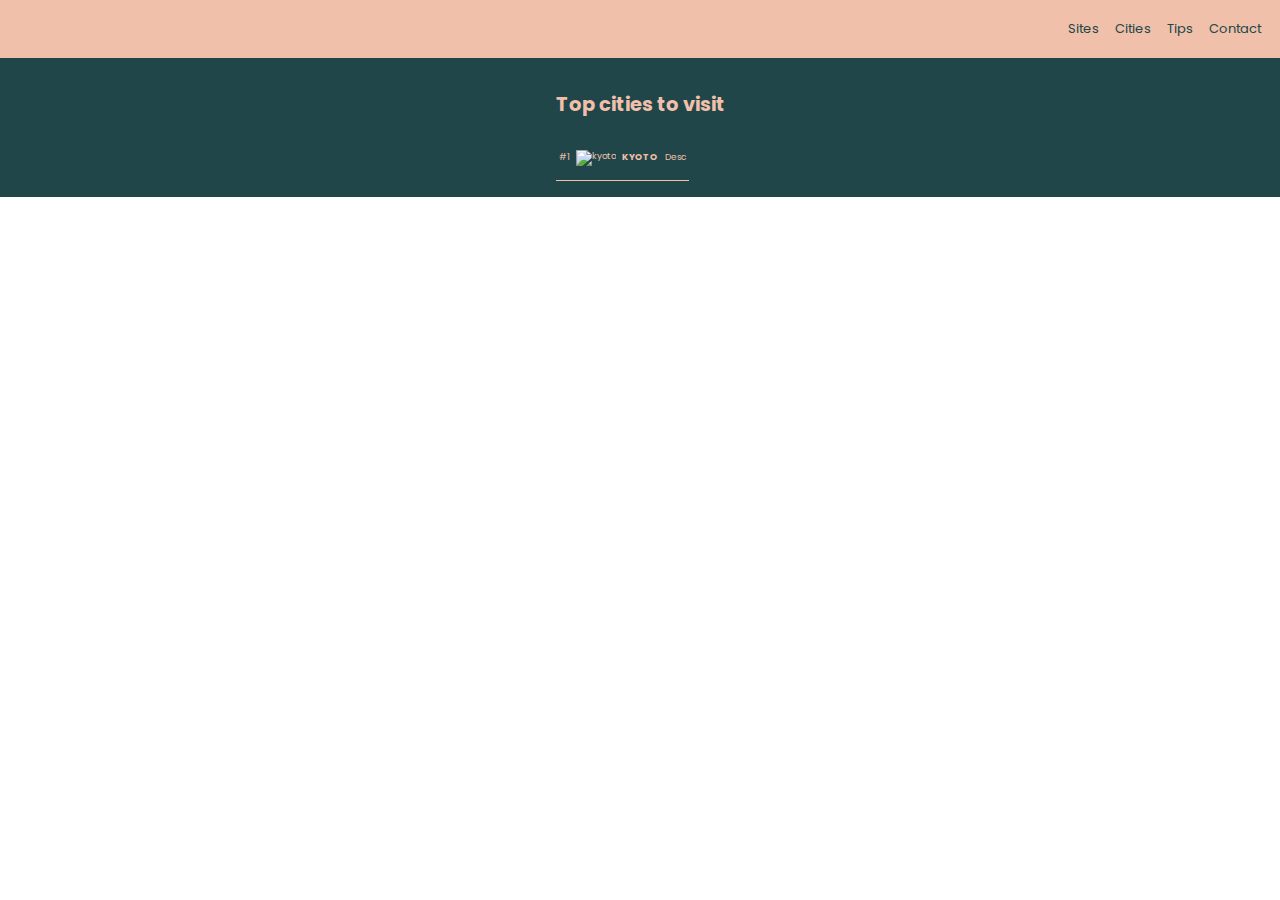
==== pages/cities.html @ dfc7bea6 "initial commit" ====
<!DOCTYPE html>
<html lang="en">
<head>
    <meta charset="UTF-8">
    <meta http-equiv="X-UA-Compatible" content="IE=edge">
    <meta name="viewport" content="width=device-width, initial-scale=1.0">
    <script src="https://kit.fontawesome.com/1e8956d915.js" crossorigin="anonymous"></script>
    <link rel="stylesheet" href="/css/mystyle.css">
    <title>Cities</title>
</head>
<body>
    <nav>
        <div class="logo">
            <i class="fa fa-mountain-city"></i>
        </div>
        <div class="navtxt">
            <ul>
                <li><a href="./sites.html">Sites</a></li>
                <li><a href="./cities.html">Cities</a></li>
                <li><a href="">Tips</a></li>
                <li><a href="">Contact</a></li>
            </ul>
        </div>
    </nav>
    <main class="container">
        <section>
            <h2>Top cities to visit</h2>
            <table  cellpadding="0" cellspacing="0">
                <tr>
                  <td class="rating">#1</td>
                  <td><img src="https://source.unsplash.com/u27Rrbs9Dwc" alt="kyoto"></td>
                  <td><h4>KYOTO</h4></td>
                  <td><p>Desc</p></td>
                </tr>
      
            </table>

        </section>
    </main>
    
</body>
</html>
---- css/mystyle.css ----
@import url('https://fonts.googleapis.com/css2?family=Poppins:wght@200;400;500;800&display=swap');
@import url('https://fonts.googleapis.com/css2?family=Roboto:wght@300;400;500;700;900&display=swap');
@import url('https://fonts.googleapis.com/css2?family=Pacifico&display=swap');

:root {
    --darkblue: #204649;
    --teal:  #5ddfba;
    --mint: #95C5C8;
    --blush: #F0C0AA;
    --pink: #C06C84;
    --purple: #6C5B7B;
}
* {
    margin: 0;
    padding: 0;
    box-sizing: border-box;
}
body {
    font-family: 'Poppins', sans-serif;
    /* font-family: 'Roboto', sans-serif;*/
    font-size: small;
    color: var(--darkblue);   
}
nav {
    padding: 0.7rem;
    display: flex;
    flex-direction: row;
    justify-content: space-between;
    background-color: var(--blush);
}
nav ul {
    display: flex;
    flex-direction: row;
    list-style: none;
    background-color: var(--blush);
}
nav ul li {
    margin: 0.5rem;
}
nav a {
    text-decoration: none;
    color: var(--darkblue);    
}
.hero {
    background-color: #5ddfba;
    background:url('https://source.unsplash.com/u27Rrbs9Dwc');
    background-position: center;
    background-repeat: no-repeat;
    background-size: cover;
    color: var(--teal);
    display: flex;
    justify-content: center;
    flex-direction: column;
    align-items: center;
    min-height: 80vh;
}
.hero h1 {
    font-size: 2.5rem;
}
.hero h2 {
    font-family: 'Pacifico', cursive;
}
.fa {
    font-size: 30px;
    color: var(--darkblue);    
}
.container {
    display: flex;
    justify-content: center;
    align-items: center;
    background-color: var(--darkblue);
    padding: 1rem;
    color: var(--blush);
    text-align: center;
}
.container h2 {
    margin: 1rem 0rem;

}
/* TABLE */
table {
    font-size: xx-small;
}
td {
    padding: 0.2rem;
    text-align: center;
    border: 0.2rem;
    border-bottom: solid thin var(--blush);
}
table img {
    max-width: 6rem;
    margin: 0.7rem 0rem;
}
/* FOOTER */
footer {
    display: flex;
    justify-content: space-between;
    padding: 0.7rem;
    font-size: x-small;
    background-color: var(--blush);
}
.footer-right {
    text-align: center;
}
input {
    border-radius: 2rem;
    border-style: none;
    background-color: var(--darkblue);
    padding: 0.2rem 0.5rem;
    margin: 0.2rem 0rem;
}
::placeholder {
    font-size: xx-small;
}
footer button {
    background-color: var(--teal);
    border-radius: 0.7rem;
    border-style: none;
    font-size: xx-small;
    padding: 0.2rem 0.3rem;
}
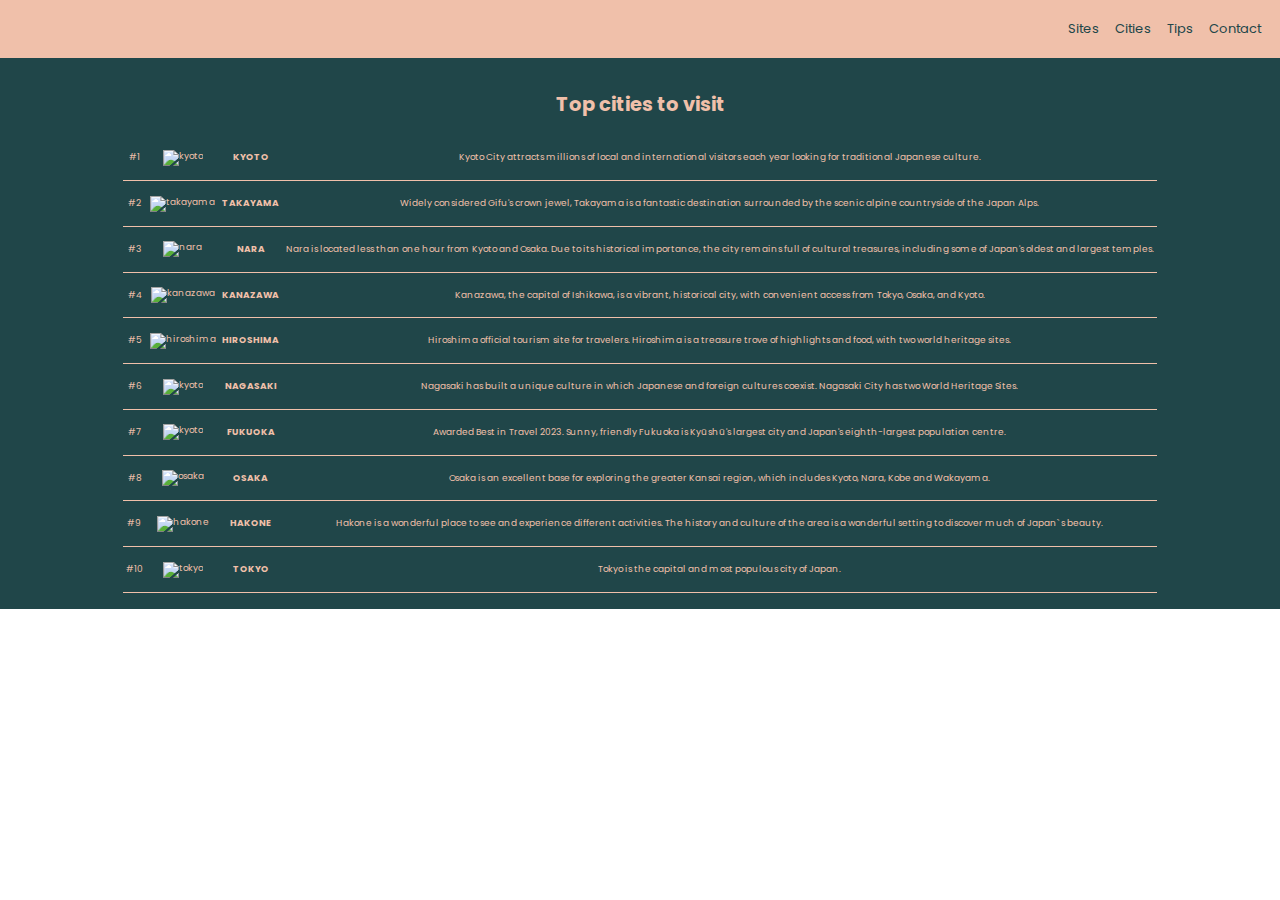
==== commit 5255e71e: "city desc. added" ====
--- a/pages/cities.html
+++ b/pages/cities.html
@@ -28,15 +28,66 @@
             <table  cellpadding="0" cellspacing="0">
                 <tr>
                   <td class="rating">#1</td>
-                  <td><img src="https://source.unsplash.com/u27Rrbs9Dwc" alt="kyoto"></td>
+                  <td><img src="https://source.unsplash.com/_UIN-pFfJ7c" alt="kyoto"></td>
                   <td><h4>KYOTO</h4></td>
-                  <td><p>Desc</p></td>
+                  <td><p>Kyoto City attracts millions of local and international visitors each year looking for traditional Japanese culture. </p></td>
                 </tr>
-      
+                <tr>
+                    <td class="rating">#2</td>
+                    <td><img src="https://source.unsplash.com/4iRQgWHB1qc" alt="takayama"></td>
+                    <td><h4>TAKAYAMA</h4></td>
+                    <td><p>Widely considered Gifu's crown jewel, Takayama is a fantastic destination surrounded by the scenic alpine countryside of the Japan Alps.</p></td>
+                </tr>
+                  
+                <tr>
+                    <td class="rating">#3</td>
+                    <td><img src="https://source.unsplash.com/4OmQ8pDJ5W0" alt="nara"></td>
+                    <td><h4>NARA</h4></td>
+                    <td><p>Nara is located less than one hour from Kyoto and Osaka. Due to its historical importance, the city remains full of cultural treasures, including some of Japan's oldest and largest temples.</p></td>
+                </tr>
+                <tr>
+                    <td class="rating">#4</td>
+                    <td><img src="https://source.unsplash.com/U-KarS82mOY" alt="kanazawa"></td>
+                    <td><h4>KANAZAWA</h4></td>
+                    <td><p>Kanazawa, the capital of Ishikawa, is a vibrant, historical city, with convenient access from Tokyo, Osaka, and Kyoto.</p></td>
+                </tr>
+                <tr>
+                    <td class="rating">#5</td>
+                    <td><img src="https://source.unsplash.com/wzimcgu4n_A" alt="hiroshima"></td>
+                    <td><h4>HIROSHIMA</h4></td>
+                    <td><p>Hiroshima official tourism site for travelers. Hiroshima is a treasure trove of highlights and food, with two world heritage sites.</p></td>
+                </tr>
+                <tr>
+                    <td class="rating">#6</td>
+                    <td><img src="https://source.unsplash.com/_UIN-pFfJ7c" alt="kyoto"></td>
+                    <td><h4>NAGASAKI</h4></td>
+                    <td><p> Nagasaki has built a unique culture in which Japanese and foreign cultures coexist. Nagasaki City has two World Heritage Sites. </p></td>
+                </tr>
+                <tr>
+                    <td class="rating">#7</td>
+                    <td><img src="https://source.unsplash.com/_UIN-pFfJ7c" alt="kyoto"></td>
+                    <td><h4>FUKUOKA</h4></td>
+                    <td><p>Awarded Best in Travel 2023. Sunny, friendly Fukuoka is Kyūshū's largest city and Japan's eighth-largest population centre.</p></td>
+                </tr>
+                <tr>
+                    <td class="rating">#8</td>
+                    <td><img src="https://source.unsplash.com/uBfK5i6j1B8" alt="osaka"></td>
+                    <td><h4>OSAKA</h4></td>
+                    <td><p>Osaka is an excellent base for exploring the greater Kansai region, which includes Kyoto, Nara, Kobe and Wakayama.</p></td></tr>
+                <tr>
+                    <td class="rating">#9</td>
+                    <td><img src="https://source.unsplash.com/ieHfF8tDyn8" alt="hakone"></td>
+                    <td><h4>HAKONE</h4></td>
+                    <td><p>Hakone is a wonderful place to see and experience different activities. The history and culture of the area is a wonderful setting to discover much of Japan`s beauty.</p></td>
+                </tr>
+                <tr>
+                    <td class="rating">#10</td>
+                    <td><img src="https://source.unsplash.com/layMbSJ3YOE" alt="tokyo"></td>
+                    <td><h4>TOKYO</h4></td>
+                    <td><p>Tokyo is the capital and most populous city of Japan.</p></td>
+                </tr>
             </table>
-
         </section>
     </main>
-    
 </body>
 </html>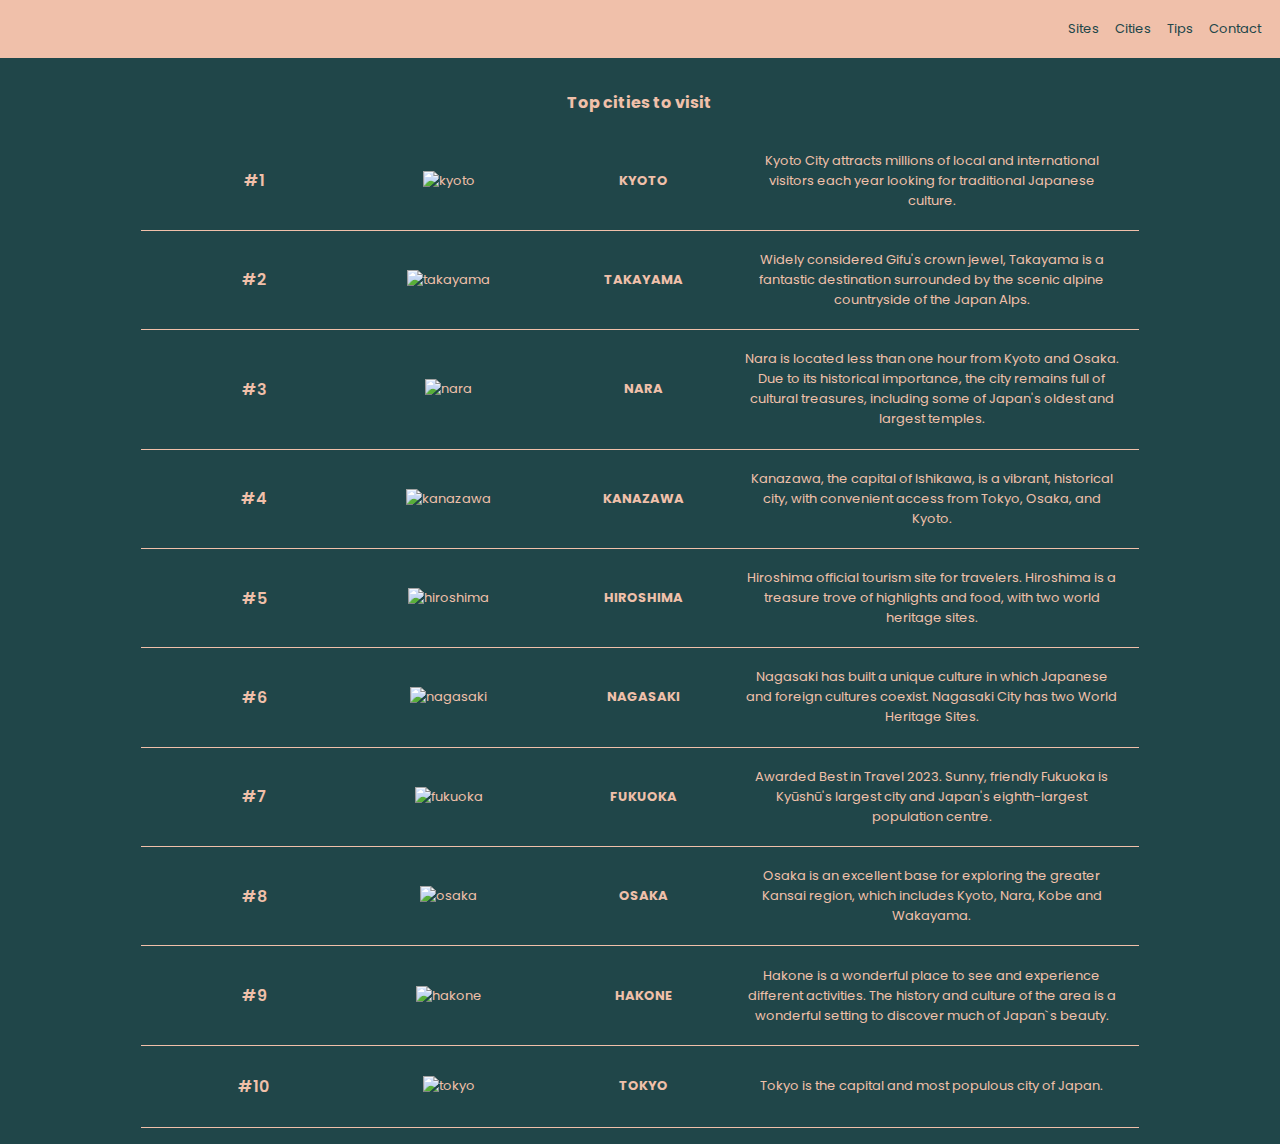
==== commit e4fe7011: "media queries added" ====
--- a/pages/cities.html
+++ b/pages/cities.html
@@ -30,61 +30,61 @@
                   <td class="rating">#1</td>
                   <td><img src="https://source.unsplash.com/_UIN-pFfJ7c" alt="kyoto"></td>
                   <td><h4>KYOTO</h4></td>
-                  <td><p>Kyoto City attracts millions of local and international visitors each year looking for traditional Japanese culture. </p></td>
+                  <td class="description"><p>Kyoto City attracts millions of local and international visitors each year looking for traditional Japanese culture. </p></td>
                 </tr>
                 <tr>
                     <td class="rating">#2</td>
                     <td><img src="https://source.unsplash.com/4iRQgWHB1qc" alt="takayama"></td>
                     <td><h4>TAKAYAMA</h4></td>
-                    <td><p>Widely considered Gifu's crown jewel, Takayama is a fantastic destination surrounded by the scenic alpine countryside of the Japan Alps.</p></td>
+                    <td class="description"><p>Widely considered Gifu's crown jewel, Takayama is a fantastic destination surrounded by the scenic alpine countryside of the Japan Alps.</p></td>
                 </tr>
                   
                 <tr>
                     <td class="rating">#3</td>
                     <td><img src="https://source.unsplash.com/4OmQ8pDJ5W0" alt="nara"></td>
                     <td><h4>NARA</h4></td>
-                    <td><p>Nara is located less than one hour from Kyoto and Osaka. Due to its historical importance, the city remains full of cultural treasures, including some of Japan's oldest and largest temples.</p></td>
+                    <td class="description"><p>Nara is located less than one hour from Kyoto and Osaka. Due to its historical importance, the city remains full of cultural treasures, including some of Japan's oldest and largest temples.</p></td>
                 </tr>
                 <tr>
                     <td class="rating">#4</td>
                     <td><img src="https://source.unsplash.com/U-KarS82mOY" alt="kanazawa"></td>
                     <td><h4>KANAZAWA</h4></td>
-                    <td><p>Kanazawa, the capital of Ishikawa, is a vibrant, historical city, with convenient access from Tokyo, Osaka, and Kyoto.</p></td>
+                    <td class="description"><p>Kanazawa, the capital of Ishikawa, is a vibrant, historical city, with convenient access from Tokyo, Osaka, and Kyoto.</p></td>
                 </tr>
                 <tr>
                     <td class="rating">#5</td>
                     <td><img src="https://source.unsplash.com/wzimcgu4n_A" alt="hiroshima"></td>
                     <td><h4>HIROSHIMA</h4></td>
-                    <td><p>Hiroshima official tourism site for travelers. Hiroshima is a treasure trove of highlights and food, with two world heritage sites.</p></td>
+                    <td class="description"><p>Hiroshima official tourism site for travelers. Hiroshima is a treasure trove of highlights and food, with two world heritage sites.</p></td>
                 </tr>
                 <tr>
                     <td class="rating">#6</td>
-                    <td><img src="https://source.unsplash.com/_UIN-pFfJ7c" alt="kyoto"></td>
+                    <td><img src="https://source.unsplash.com/ERVZMxv0hQw" alt="nagasaki"></td>
                     <td><h4>NAGASAKI</h4></td>
-                    <td><p> Nagasaki has built a unique culture in which Japanese and foreign cultures coexist. Nagasaki City has two World Heritage Sites. </p></td>
+                    <td class="description"><p> Nagasaki has built a unique culture in which Japanese and foreign cultures coexist. Nagasaki City has two World Heritage Sites. </p></td>
                 </tr>
                 <tr>
                     <td class="rating">#7</td>
-                    <td><img src="https://source.unsplash.com/_UIN-pFfJ7c" alt="kyoto"></td>
+                    <td><img src="https://source.unsplash.com/HxECQuUJQ-k" alt="fukuoka"></td>
                     <td><h4>FUKUOKA</h4></td>
-                    <td><p>Awarded Best in Travel 2023. Sunny, friendly Fukuoka is Kyūshū's largest city and Japan's eighth-largest population centre.</p></td>
+                    <td class="description"><p>Awarded Best in Travel 2023. Sunny, friendly Fukuoka is Kyūshū's largest city and Japan's eighth-largest population centre.</p></td>
                 </tr>
                 <tr>
                     <td class="rating">#8</td>
                     <td><img src="https://source.unsplash.com/uBfK5i6j1B8" alt="osaka"></td>
                     <td><h4>OSAKA</h4></td>
-                    <td><p>Osaka is an excellent base for exploring the greater Kansai region, which includes Kyoto, Nara, Kobe and Wakayama.</p></td></tr>
+                    <td class="description"><p>Osaka is an excellent base for exploring the greater Kansai region, which includes Kyoto, Nara, Kobe and Wakayama.</p></td></tr>
                 <tr>
                     <td class="rating">#9</td>
                     <td><img src="https://source.unsplash.com/ieHfF8tDyn8" alt="hakone"></td>
                     <td><h4>HAKONE</h4></td>
-                    <td><p>Hakone is a wonderful place to see and experience different activities. The history and culture of the area is a wonderful setting to discover much of Japan`s beauty.</p></td>
+                    <td class="description"><p>Hakone is a wonderful place to see and experience different activities. The history and culture of the area is a wonderful setting to discover much of Japan`s beauty.</p></td>
                 </tr>
                 <tr>
                     <td class="rating">#10</td>
                     <td><img src="https://source.unsplash.com/layMbSJ3YOE" alt="tokyo"></td>
                     <td><h4>TOKYO</h4></td>
-                    <td><p>Tokyo is the capital and most populous city of Japan.</p></td>
+                    <td class="description"><p>Tokyo is the capital and most populous city of Japan.</p></td>
                 </tr>
             </table>
         </section>
--- a/css/mystyle.css
+++ b/css/mystyle.css
@@ -77,19 +77,39 @@
     margin: 1rem 0rem;
 
 }
+section {
+    overflow: hidden;
+}
 /* TABLE */
 table {
     font-size: xx-small;
+    display: flex;
+    width: 100%;
+}
+tr {
+    display: flex;
+    flex-direction: column;
+    align-items: center;
+    border-bottom: solid thin var(--blush);
+    padding: 0.5rem;
 }
 td {
     padding: 0.2rem;
     text-align: center;
     border: 0.2rem;
-    border-bottom: solid thin var(--blush);
+    flex: 1;
+}
+table .rating {
+    font-weight: 600;
+    font-size: small;
 }
 table img {
-    max-width: 6rem;
     margin: 0.7rem 0rem;
+    width: 100%;
+}
+table img:hover {
+    scale: 110%;
+    transition: 0.7s;
 }
 /* FOOTER */
 footer {
@@ -119,3 +139,40 @@
     font-size: xx-small;
     padding: 0.2rem 0.3rem;
 }
+/* MEDIA QUERIES */
+
+
+@media (min-width: 560px) {
+    section {
+        width: 80%;
+    }
+    section h2, table .rating {
+        font-size: medium;
+    }
+    table {
+        font-size: small;
+    }
+    tr {
+        flex-direction: row;
+        padding: 1rem;
+    }
+    .description {
+        flex-grow: 2;
+    }
+
+}
+@media (min-width: 1300px) {
+    table {
+        font-size: large;
+
+    }
+    section h2, table .rating {
+        font-size: xx-large;
+    }
+    section {
+        width: 70%;
+    }
+    table img {
+        min-width: 20rem;
+    }
+}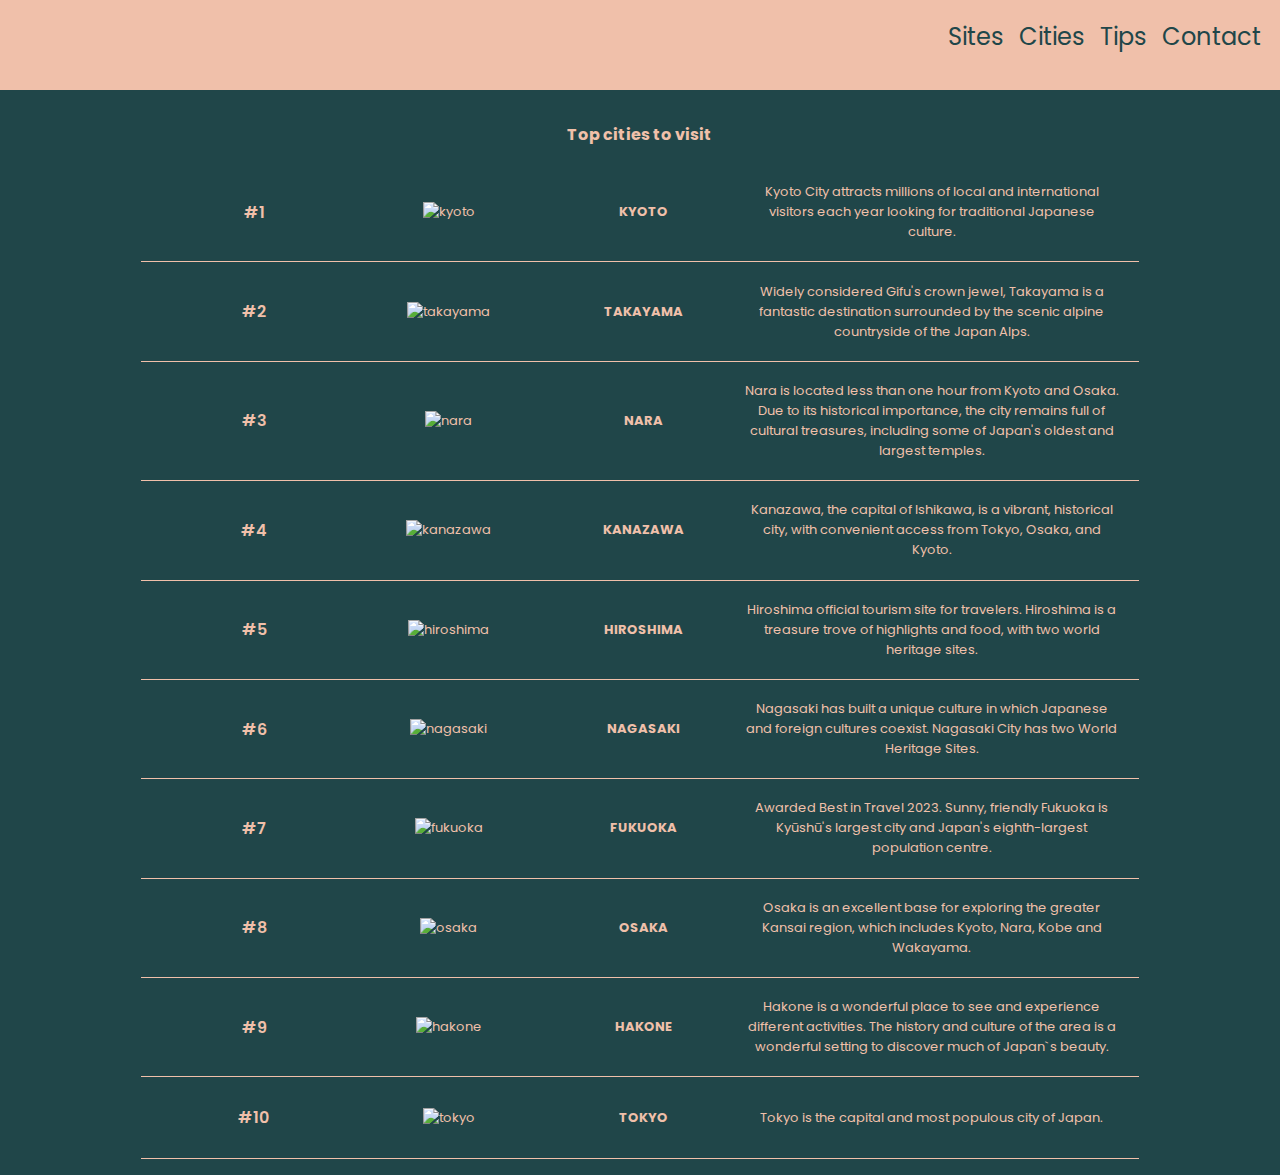
==== commit 27b91d93: "contact form addded" ====
--- a/pages/cities.html
+++ b/pages/cities.html
@@ -5,6 +5,7 @@
     <meta http-equiv="X-UA-Compatible" content="IE=edge">
     <meta name="viewport" content="width=device-width, initial-scale=1.0">
     <script src="https://kit.fontawesome.com/1e8956d915.js" crossorigin="anonymous"></script>
+    <link rel="stylesheet" href="./css/normalize.css">
     <link rel="stylesheet" href="/css/mystyle.css">
     <title>Cities</title>
 </head>
@@ -18,7 +19,7 @@
                 <li><a href="./sites.html">Sites</a></li>
                 <li><a href="./cities.html">Cities</a></li>
                 <li><a href="">Tips</a></li>
-                <li><a href="">Contact</a></li>
+                <li><a href="./contact.html">Contact</a></li>
             </ul>
         </div>
     </nav>
--- a/css/mystyle.css
+++ b/css/mystyle.css
@@ -20,6 +20,8 @@
     /* font-family: 'Roboto', sans-serif;*/
     font-size: small;
     color: var(--darkblue);   
+    height: 100vh;
+    background-color: var(--darkblue);
 }
 nav {
     padding: 0.7rem;
@@ -27,6 +29,7 @@
     flex-direction: row;
     justify-content: space-between;
     background-color: var(--blush);
+    height: 10%;
 }
 nav ul {
     display: flex;
@@ -41,6 +44,7 @@
     text-decoration: none;
     color: var(--darkblue);    
 }
+/* HERO */
 .hero {
     background-color: #5ddfba;
     background:url('https://source.unsplash.com/u27Rrbs9Dwc');
@@ -52,7 +56,8 @@
     justify-content: center;
     flex-direction: column;
     align-items: center;
-    min-height: 80vh;
+    text-align: center;
+    height: 80%;
 }
 .hero h1 {
     font-size: 2.5rem;
@@ -72,10 +77,10 @@
     padding: 1rem;
     color: var(--blush);
     text-align: center;
+    min-height: 70%;
 }
 .container h2 {
     margin: 1rem 0rem;
-
 }
 section {
     overflow: hidden;
@@ -114,34 +119,108 @@
 /* FOOTER */
 footer {
     display: flex;
-    justify-content: space-between;
-    padding: 0.7rem;
+    justify-content: space-around;
     font-size: x-small;
     background-color: var(--blush);
+    align-items: center;
+    height: 10%;
 }
 .footer-right {
     text-align: center;
 }
-input {
-    border-radius: 2rem;
-    border-style: none;
-    background-color: var(--darkblue);
-    padding: 0.2rem 0.5rem;
-    margin: 0.2rem 0rem;
+/* CONTACT */ 
+form {
+    display: flex;
+    flex-direction: column;
+    background-color: var(--blush);
+    padding: 1rem;
+    color: var(--darkblue);
+    width: 70%;
+}
+.form-img {
+    margin-bottom: 1rem;
+    border-radius: 1rem;
+    position: relative;
+    text-align: center;
+    color: white;
+}
+form img {
+    max-width: 100%;
+    opacity: 0.6;
+}
+.form-title {
+    position: absolute;
+    top: 50%;
+    left: 50%;
+    transform: translate(-50%, -50%);
+    color: #204649;
+}
+form input[type="text"],form input[type="email"] {
+    background: none;
+    border: none;
+    border-bottom: 0.001rem solid var(--darkblue);
+    margin-bottom: 0.5rem;
+}
+textarea {
+    background: none;
+    border: 0.001rem solid var(--darkblue);
+    padding: 0.2rem;
+}
+form input[type="submit"] {
+    margin-top: 0.5rem;
+    padding: 0.2rem 0rem;
+    background-color: var(--teal);
+    border: none;
+}
+/* NEWSLETTER */
+#Newsletter {
+    position: relative;
+    display: inline-block;
+    margin: 0.3rem 0rem;
 }
 ::placeholder {
     font-size: xx-small;
 }
-footer button {
+#Newsletter input[type=text] {
+    position: relative;
+    height: 1.2rem;
+    box-sizing: border-box;
+    background-color: #ffffff;
+    padding: 0.2rem;
+ }
+#Newsletter input[type=submit] {
+    position:absolute;
+    height: 100%;
+    top: 0px;
+    right: 0px;
+    border: none;
+    color: var(--darkblue);
+    display: block;
     background-color: var(--teal);
-    border-radius: 0.7rem;
-    border-style: none;
-    font-size: xx-small;
-    padding: 0.2rem 0.3rem;
+    cursor: pointer;
+    padding: 0rem 0.3rem;
+    font-size: x-small;
+    font-weight: 500;
+}
+#Newsletter input:-webkit-autofill {
+    -webkit-box-shadow: inset 0 0 0px 9999px white;
+}
+input[type=submit]:hover, #Newsletter input[type=submit]:hover  {
+    background-color: var(--purple);
+    color: var(--teal);
+    transition: 0.3s;
+    transition-timing-function: ease-in;
 }
 /* MEDIA QUERIES */
 
-
+@media (max-height: 660px) and (max-width: 1400px ){
+    .hero {
+        height: 80%;
+    }
+    footer {
+        height: 17%;
+    }
+}
 @media (min-width: 560px) {
     section {
         width: 80%;
@@ -159,12 +238,34 @@
     .description {
         flex-grow: 2;
     }
+    form {
+        width: 30%;
+    }
+}
+@media (min-width: 1000px) {
+    nav {
+        font-size: x-large;
+    }
+    .hero h1 {
+        font-size: 8rem;
+    }
+    .hero h2 {
+        font-size: 5rem;
+    }
+}
+@media (min-width: 1300px)  {
+    .hero h1 {
+        font-size: 4rem;
+    }
+    .hero h2 {
+        font-size: 3rem;
+    }
+    nav {
+        font-size: large;
+    }
 
-}
-@media (min-width: 1300px) {
     table {
         font-size: large;
-
     }
     section h2, table .rating {
         font-size: xx-large;
@@ -175,4 +276,7 @@
     table img {
         min-width: 20rem;
     }
-}+    footer {
+        font-size: large;
+    }
+}
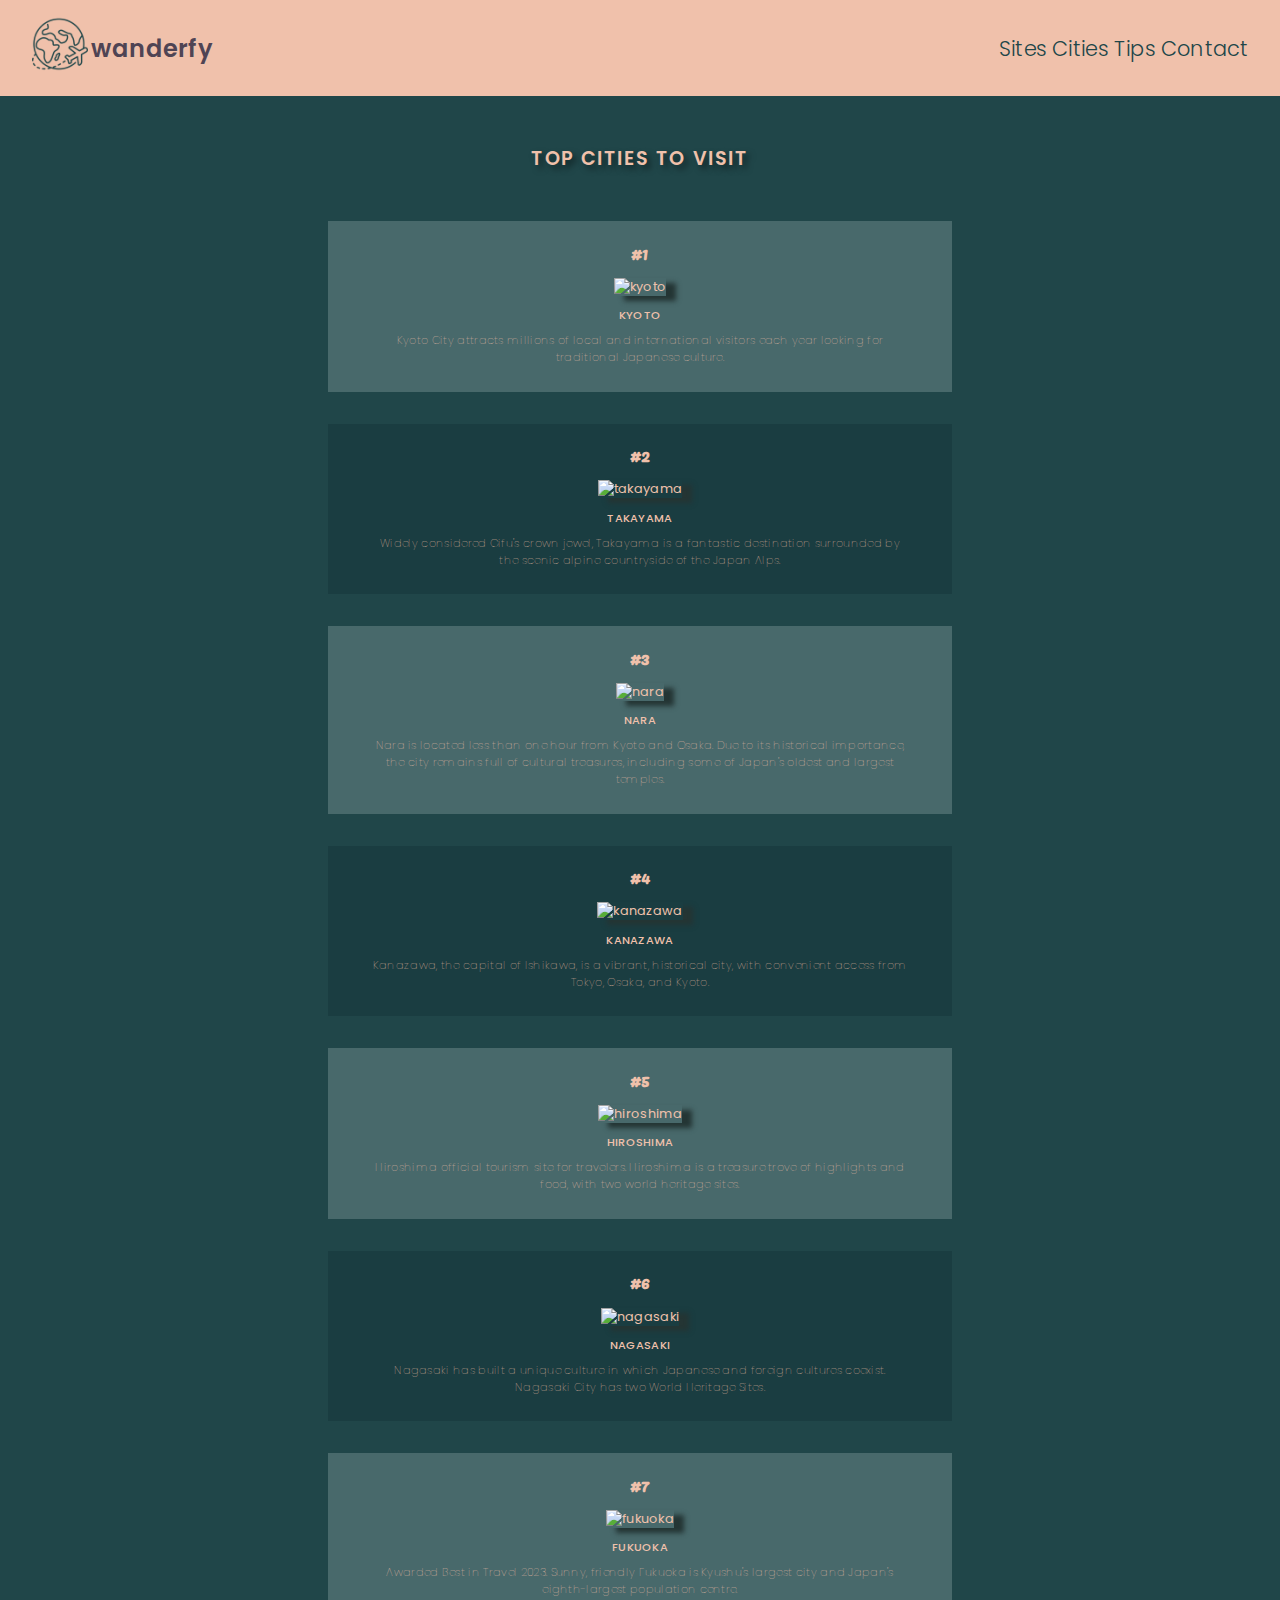
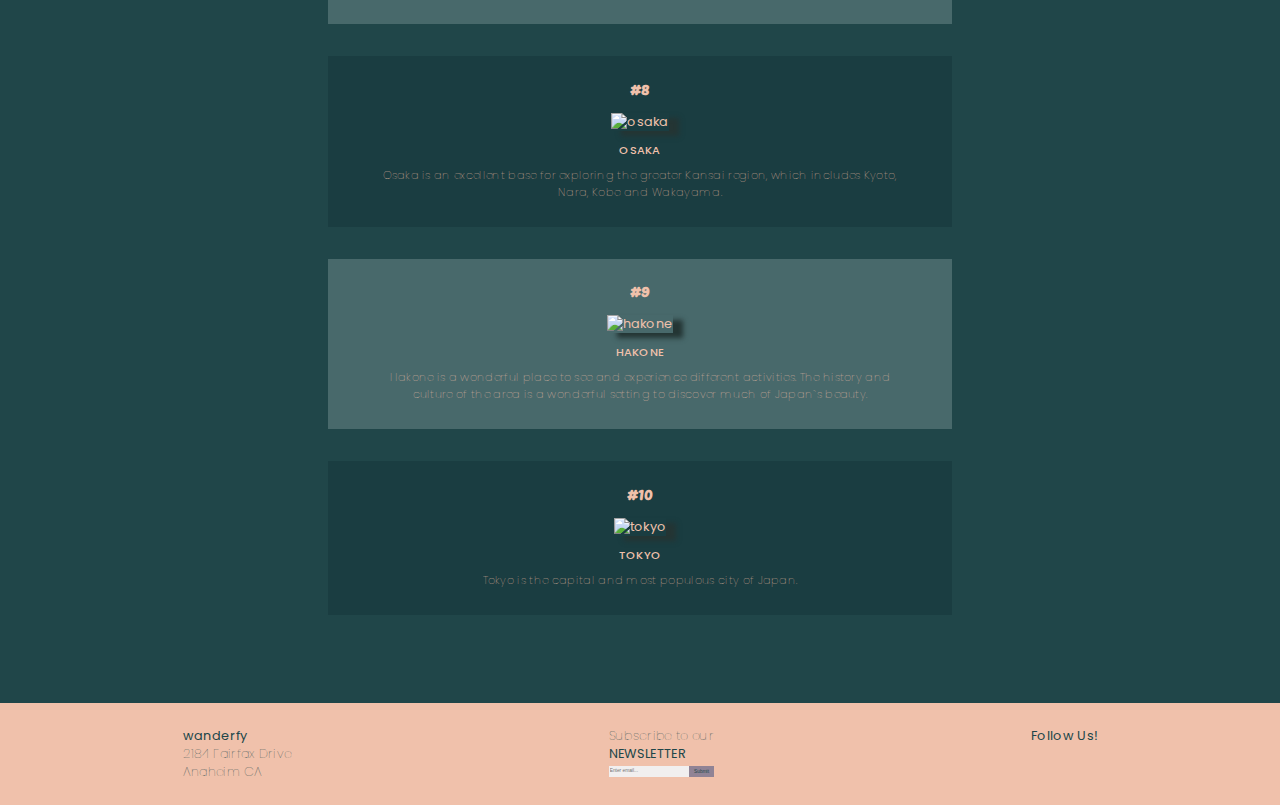
==== commit 5dce0d27: "more @media rules" ====
--- a/pages/cities.html
+++ b/pages/cities.html
@@ -11,22 +11,25 @@
 </head>
 <body>
     <nav>
-        <div class="logo">
-            <i class="fa fa-mountain-city"></i>
-        </div>
-        <div class="navtxt">
-            <ul>
-                <li><a href="./sites.html">Sites</a></li>
-                <li><a href="./cities.html">Cities</a></li>
-                <li><a href="">Tips</a></li>
-                <li><a href="./contact.html">Contact</a></li>
-            </ul>
+        <div class="navcontainer">
+            <div class="logo">
+                <a href="/index.html"><img src="/images/travel.png"></a>
+                <h3>wanderfy</h3>
+            </div>
+            <div class="navtxt">
+                <ul>
+                    <li><a href="./sites.html">Sites</a></li>
+                    <li><a href="./cities.html">Cities</a></li>
+                    <li><a href="./tips.html">Tips</a></li>
+                    <li><a href="./contact.html">Contact</a></li>
+                </ul>
+            </div>
         </div>
     </nav>
-    <main class="container">
-        <section>
-            <h2>Top cities to visit</h2>
-            <table  cellpadding="0" cellspacing="0">
+    <main>
+        <div class="tablecontainer">
+            <h2 class="title">Top cities to visit</h2>
+            <table>
                 <tr>
                   <td class="rating">#1</td>
                   <td><img src="https://source.unsplash.com/_UIN-pFfJ7c" alt="kyoto"></td>
@@ -39,7 +42,6 @@
                     <td><h4>TAKAYAMA</h4></td>
                     <td class="description"><p>Widely considered Gifu's crown jewel, Takayama is a fantastic destination surrounded by the scenic alpine countryside of the Japan Alps.</p></td>
                 </tr>
-                  
                 <tr>
                     <td class="rating">#3</td>
                     <td><img src="https://source.unsplash.com/4OmQ8pDJ5W0" alt="nara"></td>
@@ -88,7 +90,31 @@
                     <td class="description"><p>Tokyo is the capital and most populous city of Japan.</p></td>
                 </tr>
             </table>
-        </section>
+        </div>
     </main>
+  <!-- Footer start -->
+    <footer>
+        <div class="footer-left">
+            <p><b>wanderfy</b>
+            <p>2184 Fairfax Drive</p>
+            <p>Anaheim CA</p>
+        </div>
+        <div class="footer-center">
+            <p>Subscribe to our</p>
+            <p><b>NEWSLETTER</b>
+            <div class="newsletter">
+                <input type="text" placeholder="Enter email...">             
+                <input type="submit" value="Submit">
+            </div>
+        </div>
+        <div class="footer-right">
+            <p><b>Follow Us!</b>
+            <div class="social-icons">
+                <i class="fa-brands fa-facebook"></i>
+                <i class="fa-brands fa-instagram"></i>
+                <i class="fa-brands fa-twitter"></i>
+            </div>
+        </div>
+    </footer>
 </body>
 </html>--- a/css/mystyle.css
+++ b/css/mystyle.css
@@ -1,282 +1,725 @@
-@import url('https://fonts.googleapis.com/css2?family=Poppins:wght@200;400;500;800&display=swap');
-@import url('https://fonts.googleapis.com/css2?family=Roboto:wght@300;400;500;700;900&display=swap');
+@import url('https://fonts.googleapis.com/css2?family=Poppins:wght@200;300;400;500;800&display=swap');
 @import url('https://fonts.googleapis.com/css2?family=Pacifico&display=swap');
+@import url('https://fonts.googleapis.com/css2?family=Montserrat:wght@200;300;400;500;600&display=swap');
+@import url('https://fonts.googleapis.com/css2?family=Kolker+Brush&display=swap');
+@import url('https://fonts.googleapis.com/css2?family=Zen+Antique&display=swap');
 
 :root {
     --darkblue: #204649;
-    --teal:  #5ddfba;
-    --mint: #95C5C8;
-    --blush: #F0C0AA;
-    --pink: #C06C84;
-    --purple: #6C5B7B;
+    --darkerblue:  #1a3d41;
+    --lightblue:  #48696b;
+    --teal:  #31ffcf;
+    --mint:  #a7d2c8;
+    --blush: #f0c1ab;
+    --dusty:  #908395;
+    --purple:  #4f4454;
+    --whiteish: #f1efef;
 }
 * {
     margin: 0;
     padding: 0;
     box-sizing: border-box;
 }
+html, body { 
+    min-height: 100vh;
+    height: 100%;
+}
 body {
     font-family: 'Poppins', sans-serif;
-    /* font-family: 'Roboto', sans-serif;*/
-    font-size: small;
+    font-size: 0.8rem;
+    letter-spacing: .02rem;
     color: var(--darkblue);   
-    height: 100vh;
     background-color: var(--darkblue);
-}
+    display: flex;
+    flex-direction: column;
+    justify-content: space-between;
+}
+h1 {
+    font-size: 3.5rem;
+    font-weight: 500;
+}
+h2 {
+    font-weight: 300;
+    font-size: 1.2rem;
+}
+h3 {
+    font-size: .8rem;
+}
+h4 {
+    font-weight: 500;
+    font-size: 0.7rem;
+}
+h5 {
+    font-size: 0.6rem;
+    line-height: 1.8rem;
+}
+h6 {
+    font-size: 0.5rem;
+    font-weight: 300;
+}
+p {
+    font-size: 0.7rem;
+    font-weight: 100;
+}
+.title {
+    font-weight: 600;
+    text-shadow: 4px 4px 6px rgba(0,0,0,0.5);
+    letter-spacing: .1rem;
+    margin-bottom: 0.6rem;
+    text-transform: uppercase;
+}
+.container {  
+    color: var(--blush);
+    text-align: center;
+    min-height: calc(100vh - 40px);
+    display: flex;
+    flex-direction: column;
+    justify-content: center;
+    text-align: center;
+}
+.tablecontainer {
+    color: var(--blush);
+    text-align: center;
+    display: flex;
+    flex-direction: column;
+    justify-content: center;
+    text-align: center;
+    margin: 3rem 0rem;
+    align-items: center;
+    width: 100%;
+}
+/* Navigation */
 nav {
-    padding: 0.7rem;
+    min-height: 40px;
+    background-color: var(--blush);
+    display: flex;
+    justify-content: center;
+}
+.navcontainer {
     display: flex;
     flex-direction: row;
     justify-content: space-between;
-    background-color: var(--blush);
-    height: 10%;
+    width: 95%;
+}
+.navtxt {
+    display: flex;
+    flex-direction: column;
+    justify-content: center;
 }
 nav ul {
     display: flex;
     flex-direction: row;
     list-style: none;
-    background-color: var(--blush);
 }
 nav ul li {
-    margin: 0.5rem;
+    margin-left: 0.3rem;
 }
 nav a {
     text-decoration: none;
     color: var(--darkblue);    
+    font-weight: 300;
+    font-size: 0.7rem;
+}
+nav a:hover {
+    color: var(--dusty);
+}
+nav .logo {
+    display: flex;
+    align-items: center;
+} 
+nav img {
+    max-height: 1.5rem;
+}
+nav h3 {
+    text-shadow: none;
+    margin-left: 0.2rem;
+    font-size: 0.6rem;
+    font-weight: 600;
+    letter-spacing: .03rem;
+    color: var(--purple);
 }
 /* HERO */
 .hero {
-    background-color: #5ddfba;
-    background:url('https://source.unsplash.com/u27Rrbs9Dwc');
-    background-position: center;
-    background-repeat: no-repeat;
+    color: var(--teal);
+    display: flex;
+    justify-content: center;
+    flex-direction: column;
+    align-items: center;
+    text-align: left;
+    background-image: url(https://source.unsplash.com/u27Rrbs9Dwc);
+    box-sizing: border-box;
+    justify-content: center;
+    min-height: 100%;
     background-size: cover;
-    color: var(--teal);
-    display: flex;
-    justify-content: center;
-    flex-direction: column;
-    align-items: center;
-    text-align: center;
-    height: 80%;
-}
-.hero h1 {
-    font-size: 2.5rem;
-}
-.hero h2 {
-    font-family: 'Pacifico', cursive;
+}
+.hero h2 span {
+    font-size: 5rem;
+    padding-left: 0.3rem;
+    font-family: 'Kolker Brush', cursive;
+}
+/* Intro */
+.intro {
+    display: flex; 
+    width: 100%;
+    flex-direction: column;  
+    align-items: center;
+    margin-top: 2rem;
+}
+.container .intro .txt {
+    width: 85%;
+}
+/* Gallery Grid */
+.grid {
+    display: grid; 
+    grid-template-rows: 1fr 1fr 1fr 1fr 1fr 1fr 1fr 1fr;
+    grid-template-columns: 1fr 1fr 1fr 1fr 1fr;
+    gap: 0.2rem;
+    height: 100%;
+    min-height: 100vh;    
+    color: var(--darkblue);
+    align-content: center;
+    margin: 2rem 0rem;   
+}
+.grid > div {
+    display: grid;
+    align-items: center;
+    justify-items: center;
+    width: 100%;
+    height: 100%;
+ }
+.grid img {
+    width: 100%;
+    height: 100%;
+    object-fit: cover;
+    opacity: 0.8;
+    filter: hue-rotate(320deg)
+}
+.item-0 {
+    background-color: var(--blush); 
+    grid-row-start: 1;
+    grid-column-start: 1;
+    grid-row-end: 3;
+    grid-column-end: 2;
+}
+.item-1 {
+    background-color: var(--mint);
+    grid-row-start: 1;
+    grid-column-start: 2;
+    grid-row-end: 3;
+    grid-column-end: 4;  
+}
+.item-2 {
+    grid-row-start: 1;
+    grid-column-start: 4;
+    grid-row-end: 3;
+    grid-column-end: 6;
+    color: var(--blush); 
+    background-color: var(--lightblue);
+}
+.item-3 {
+    grid-row-start: 3;
+    grid-column-start: 1;
+    grid-row-end: 5;
+    grid-column-end: 3;
+    color: var(--blush); 
+    background-color: var(--lightblue);
+}
+.item-4 {
+    grid-row-start: 3;
+    grid-column-start: 3;
+    grid-row-end: 5;
+    grid-column-end: 5; 
+}
+.item-5 {
+    background-color: var(--mint); 
+    grid-row-start: 3;
+    grid-column-start: 5;
+    grid-row-end: 5;
+    grid-column-end: 6;
+}
+.item-6 {
+    font-family: 'Zen Antique', serif;
+    background-color: var(--blush); 
+    color: var(--darkblue);
+    grid-row-start: 5;
+    grid-column-start: 1;
+    grid-row-end: 7;
+    grid-column-end: 2;
+}
+.item-7 {
+    grid-row-start: 5;
+    grid-column-start: 2;
+    grid-row-end: 7;
+    grid-column-end: 4;
+}
+.item-8 {
+    grid-row-start: 5;
+    grid-column-start: 4;
+    grid-row-end: 7;
+    grid-column-end: 6;
+    color: var(--blush);
+    background-color: var(--lightblue);
+}
+.item-9 {
+    background-color: var(--mint); 
+    grid-row-start: 7;
+    grid-column-start: 5;
+    grid-row-end: 9;
+    grid-column-end: 6;
+}
+.item-10 {
+    grid-row-start: 7;
+    grid-column-start: 3;
+    grid-row-end: 9;
+    grid-column-end: 5;    
+}
+.item-11 {
+    grid-row-start: 7;
+    grid-column-start: 1;
+    grid-row-end: 9;
+    grid-column-end: 3;
+    color: var(--blush);
+    background-color: var(--lightblue);
+}
+.grid h6 {
+    line-height: 1.5rem;
+    font-size: 1.5rem;
+    opacity: 0.5;
+    font-family: 'Zen Antique', serif;
+}
+.container .grid h4 {
+    font-size: 0.8rem;
+    line-height: 0.9rem;
 }
 .fa {
     font-size: 30px;
     color: var(--darkblue);    
 }
-.container {
-    display: flex;
-    justify-content: center;
-    align-items: center;
+/* SERVICES */ 
+main p {
+    margin: 0.5rem 0.1rem;
+}
+.services {
+    display: flex;
+    flex-direction: column;
+    margin-top: 1rem;
+    margin-bottom: 4.5rem;
+    align-items: center;
+}
+.cards {
+    display: flex;
+    justify-content: center;
+    align-items: center;
+    flex-direction: column;
+    width: 50%;
+}
+.card {
+    display: flex;
+    flex-direction: column;
+    align-items: center;
+    margin: 1.5rem 0rem;
+    padding: 1rem 0.3rem;
+    border-radius: 0.5rem;
+    color: var(--blush);
+    box-shadow: 10px 5px 5px #243534;
+    background: rgba(147,221,204, 0.1);
+    border: 0.05rem solid var(--mint);
+}
+.card:hover {
+    transform: scale(1.05);
+    transition-timing-function: ease-in;
+    transition-duration: 0.2s;
+}
+.box {
+    display: flex;
+    justify-content: center;
+    margin-top: -2.5rem;
+    border-radius: 50%;
+}
+.image {
+    border-radius: 50%;
+    background-color: var(--lightblue);
+    border: 0.05rem solid var(--mint);
+    padding: 0.3rem;
+    margin-bottom: 0.6rem;
+}
+.card img {
+    height: 2rem;
+    width: 2rem;
+    padding: 0.2rem;
+}
+button {
+    background-color: var(--purple);
+    border-style: none;
+    padding: 0.2rem 0.3rem;
+    font-weight: 400;
+    border-radius: 0.2rem;
+    box-shadow: 3px 5px 5px #273635;
+    font-size: 0.6rem;
+    font-family: 'Montserrat', sans-serif;
+    margin-bottom: 0.5rem;
+}
+button span {
+    margin-left: 0.1rem;
+    color: var(--mint);
+}
+button a {
+    text-decoration: none;
+    color: var(--mint);
+}
+button:hover {
     background-color: var(--darkblue);
-    padding: 1rem;
-    color: var(--blush);
+}
+/* TABLE */
+.tablecontainer h2 {
+    margin-bottom: 1rem;
+}
+table {
+    display: flex;
+    width: 95%;
+}
+tr {
+    display: flex;
+    flex-direction: column;
+    align-items: center;
+    margin: 2rem 0.5rem;
+    padding: 0.3rem 0.7rem;
+}
+td {
     text-align: center;
-    min-height: 70%;
-}
-.container h2 {
-    margin: 1rem 0rem;
-}
-section {
-    overflow: hidden;
-}
-/* TABLE */
-table {
-    font-size: xx-small;
-    display: flex;
-    width: 100%;
-}
-tr {
-    display: flex;
-    flex-direction: column;
-    align-items: center;
-    border-bottom: solid thin var(--blush);
-    padding: 0.5rem;
-}
-td {
-    padding: 0.2rem;
-    text-align: center;
-    border: 0.2rem;
-    flex: 1;
 }
 table .rating {
     font-weight: 600;
-    font-size: small;
+    font-size: 1rem;
+    font-family: 'Pacifico', cursive;
+    padding-top: 0.8rem;
+}
+table .description {
+    width: 90%;
+    padding-bottom: 0.8rem;
+}
+tr:nth-child(odd) {
+    background: var(--lightblue);
+}
+tr:nth-child(2n+2) {
+    background: var(--darkerblue);
 }
 table img {
     margin: 0.7rem 0rem;
     width: 100%;
+    box-shadow: 10px 5px 5px #243534;
 }
 table img:hover {
-    scale: 110%;
+    scale: 102%;
     transition: 0.7s;
 }
-/* FOOTER */
-footer {
-    display: flex;
-    justify-content: space-around;
-    font-size: x-small;
-    background-color: var(--blush);
-    align-items: center;
-    height: 10%;
-}
-.footer-right {
-    text-align: center;
-}
-/* CONTACT */ 
-form {
-    display: flex;
-    flex-direction: column;
-    background-color: var(--blush);
-    padding: 1rem;
-    color: var(--darkblue);
-    width: 70%;
-}
-.form-img {
-    margin-bottom: 1rem;
-    border-radius: 1rem;
+table i {
+    font-size: 3vh;
+    margin-top: 0.7rem;
+    color: var(--mint);
+}
+.tips table {
+    width: 92%;
+}
+.tips table tr {
+    margin: 2rem 0rem;
+}
+/* NEWSLETTER */
+.newsletter {
     position: relative;
-    text-align: center;
-    color: white;
-}
-form img {
-    max-width: 100%;
-    opacity: 0.6;
-}
-.form-title {
-    position: absolute;
-    top: 50%;
-    left: 50%;
-    transform: translate(-50%, -50%);
-    color: #204649;
-}
-form input[type="text"],form input[type="email"] {
-    background: none;
-    border: none;
-    border-bottom: 0.001rem solid var(--darkblue);
-    margin-bottom: 0.5rem;
-}
-textarea {
-    background: none;
-    border: 0.001rem solid var(--darkblue);
-    padding: 0.2rem;
-}
-form input[type="submit"] {
-    margin-top: 0.5rem;
-    padding: 0.2rem 0rem;
-    background-color: var(--teal);
-    border: none;
-}
-/* NEWSLETTER */
-#Newsletter {
+    display: flex;
+    margin-top: 0.2rem;
+}
+.newsletter::placeholder { 
+    font-size: 0.2rem;
+    color: rgb(196, 196, 196);
+}
+.newsletter input[type=text] {
     position: relative;
+    box-sizing: border-box;
     display: inline-block;
-    margin: 0.3rem 0rem;
-}
-::placeholder {
-    font-size: xx-small;
-}
-#Newsletter input[type=text] {
-    position: relative;
-    height: 1.2rem;
-    box-sizing: border-box;
-    background-color: #ffffff;
-    padding: 0.2rem;
- }
-#Newsletter input[type=submit] {
-    position:absolute;
-    height: 100%;
-    top: 0px;
-    right: 0px;
+    background-color: var(--whiteish);
+    border: 0.1rem solid var(--whiteish);
+    min-width: 3rem;
+    font-size: 0.2rem;
+    width: 100%;
+}
+.newsletter input[type=submit] {
     border: none;
     color: var(--darkblue);
     display: block;
-    background-color: var(--teal);
+    background-color: var(--dusty);
     cursor: pointer;
-    padding: 0rem 0.3rem;
-    font-size: x-small;
-    font-weight: 500;
-}
-#Newsletter input:-webkit-autofill {
+    position: absolute;
+    top: 0px;
+    right: 0px;
+    font-size: 0.2rem;
+    height: 100%;
+    padding: 0rem 0.1rem;
+}
+.newsletter input:-webkit-autofill {
     -webkit-box-shadow: inset 0 0 0px 9999px white;
 }
-input[type=submit]:hover, #Newsletter input[type=submit]:hover  {
-    background-color: var(--purple);
-    color: var(--teal);
+input[type=submit]:hover, form input[type=submit]:hover  {
+    background-color: var(--lightblue);
+    color: var(--whiteish);
     transition: 0.3s;
     transition-timing-function: ease-in;
 }
+/* Form */ 
+form {
+    display: flex;
+    justify-content: center;
+}
+form h2 {
+    color: var(--lightblue);
+    margin-bottom: 1rem;
+}
+.form-inner {
+    display: flex;
+    flex-direction: column;
+    background-image: url(/images/pattern.png);  
+    background-size: cover;
+    padding: 1rem;  
+    border-radius: 0.1rem;
+    box-shadow: 10px 5px 5px #243534;
+    width: 90%;
+}
+.form-inner input[type=text],.form-inner input[type=email], textarea {
+    padding: 0.3rem 0.5rem;
+    margin: 0.2rem;
+    opacity: 0.5;
+    border: none;
+} 
+textarea {
+    border: none;
+}
+form input::placeholder {
+    color: rgb(144, 144, 144);
+}
+form textarea::placeholder {
+    font-family: 'Poppins', sans-serif;
+    color: rgb(144, 144, 144);
+}
+.form-btn {
+    display: flex;
+    justify-content: end;
+}
+.form-inner input[type=submit] {
+    padding: 0.2rem 0.6rem;
+    margin-top: 0.5rem;
+    font-size: .4rem;
+    background-color: var(--dusty);
+    border: none;
+    font-weight: 300;
+}
+.form-box {
+    display: flex;
+    justify-content: center;
+    max-height: 100vh;
+}
+.form-image {
+    width: 30%;
+    opacity: .8;
+}
+form img {
+    width: 100%;
+    height: 100%;
+}
+/* FOOTER */
+footer {
+    display: flex;
+    flex-direction: row;
+    justify-content: space-around;
+    background-color: var(--blush);
+    text-align: left;
+    padding: 0.5rem 0.2rem;
+    margin-top: 0.5rem;
+    text-shadow: none;
+    width: 100%;
+}
+footer p {
+    font-size: 0.2rem;
+}
+footer h4 {
+    text-decoration: none;
+}
+.footer-left {
+    text-align: left;
+}
+.footer-right {
+    text-align: center;
+}
+.footer-right i {
+    font-size: 0.3rem;
+    margin: .02rem;
+}
+.footer-right i:hover {
+    color: var(--purple);
+    transition: 0.3s;
+    transition-timing-function: ease-in;
+}
 /* MEDIA QUERIES */
+@media (min-width: 600px) {
+    .container .intro .txt {
+        width: 70%;
+    }
+    .services .cards {
+        width: 50%;
+    }
+    table {
+        width: 60%;
+    }
+    .tips table {
+        width: 40%;
+    }
+    .form-inner {
+        width: 40%;
+    }
+}
+@media (min-width: 800px) {
+    nav {
+        min-height: 5rem;
+    }
+    nav a {
+        font-size: 1rem;
+    }
+    nav img {
+        max-height: 3rem;
+    }
+    nav h3 {
+        font-size: 1rem;
+    }
+    .hero h1 {
+        font-size: 4rem;
+    }
+    .hero h2 {
+        font-size: 2rem;
+    } 
+    .hero h2 span {
+        font-size: 8rem;
+    }
+    .grid h4 {
+        font-size: 0.8rem;
+    }
+    nav {
+        min-height: 5rem;
+    }
 
-@media (max-height: 660px) and (max-width: 1400px ){
-    .hero {
-        height: 80%;
-    }
-    footer {
-        height: 17%;
-    }
-}
-@media (min-width: 560px) {
-    section {
-        width: 80%;
-    }
-    section h2, table .rating {
-        font-size: medium;
-    }
-    table {
-        font-size: small;
-    }
-    tr {
-        flex-direction: row;
-        padding: 1rem;
-    }
-    .description {
-        flex-grow: 2;
-    }
-    form {
-        width: 30%;
-    }
 }
 @media (min-width: 1000px) {
     nav {
-        font-size: x-large;
+        min-height: 6rem;
+    }
+    nav a {
+        font-size: 1.3rem;
+    }
+    nav img {
+        max-height: 3.5rem;
+    }
+    nav h3 {
+        font-size: 1.5rem;
     }
     .hero h1 {
         font-size: 8rem;
     }
     .hero h2 {
+        font-size: 3rem;
+    } 
+    .hero h2 span {
+        font-size: 14rem;
+    }
+    .grid h4 {
+        font-size: 55rem;
+    }
+    .container .intro .txt {
+        width: 60%;
+    }
+    table {
+        width: 50%;
+    }
+    button {
+        font-size: medium;
+    }
+    .tips table {
+        width: 40%;
+    }
+    .tips table i {
+        font-size: 2rem;
+        margin: 1rem 0rem;
+    }
+    footer {
+        padding: 1.5rem;
+    }
+    footer p {
+        font-size: 0.8rem;
+    }
+    .newsletter {
+        height: 0.7rem;
+    }
+    .newsletter input::placeholder {
+        font-size: 0.3rem;
+     }
+    .newsletter input[type="submit"] {
+        font-size: 0.3rem;
+        padding: 0rem 0.3rem;
+    }
+    footer .social-icons i {
+        font-size: 1rem;
+    }
+    .form-inner {
+        width: 30%;
+    }
+}
+@media (min-width: 1300px)  {
+    nav {
+        min-height: 5rem;
+    }
+    table {
+        width: 50%;
+    }
+    table p {
+        font-size: medium;
+    }
+    table tr {
+        padding: 3rem;
+    }
+    table .description {
+        width: 95%;
+    }
+}
+@media (min-width: 1500px)  {
+    * h2, h6, h4 {
+        font-size: x-large;
+    }
+    table p {
+        font-size: 2rem;
+        line-height: 1.2;
+    }
+    table .rating {
+        font-size: 3rem;
+    }
+    nav {
+        min-height: 3.5rem;
+    }
+    nav a {
+        font-size: 1rem;
+        padding-left: 1rem;
+    }
+    nav h3 {
+        font-size: 0.9rem;
+    }
+    nav img {
+        max-height: 2.5rem;
+        padding-right: 0.5rem;
+    }
+    .hero h1 {
+        font-size: 10rem;
+    }
+    .hero h2 {
         font-size: 5rem;
-    }
-}
-@media (min-width: 1300px)  {
-    .hero h1 {
-        font-size: 4rem;
-    }
-    .hero h2 {
-        font-size: 3rem;
-    }
-    nav {
-        font-size: large;
-    }
-
-    table {
-        font-size: large;
-    }
-    section h2, table .rating {
-        font-size: xx-large;
-    }
-    section {
-        width: 70%;
-    }
-    table img {
-        min-width: 20rem;
-    }
-    footer {
-        font-size: large;
-    }
-}
+    } 
+    .hero h2 span {
+        font-size: 18rem;
+    }
+}
